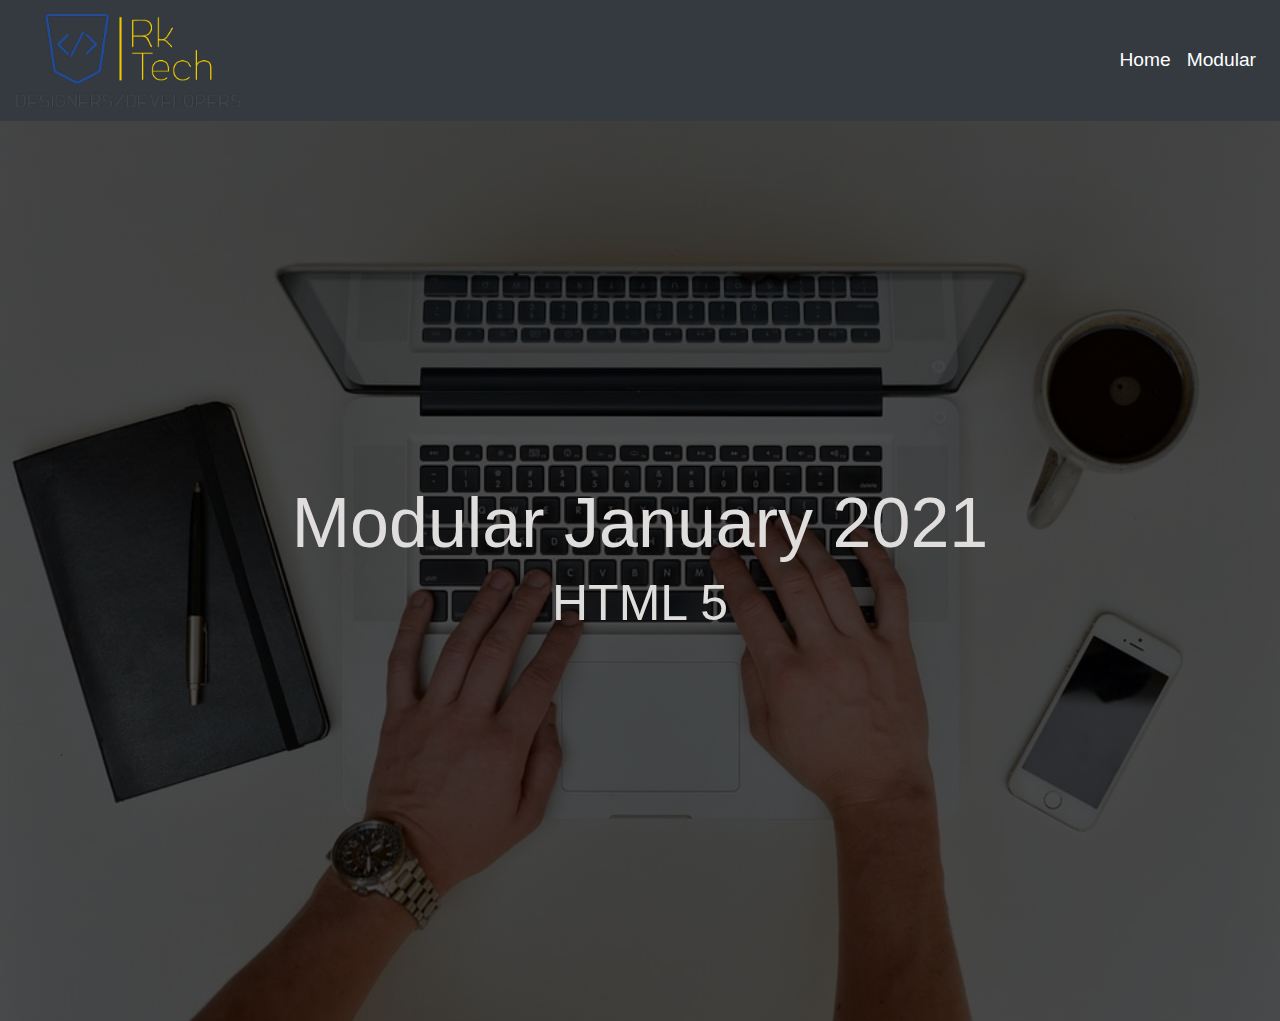
==== home.html @ bd6cd8b1 "" ====
<!doctype html>
<html lang="en">
  <head>
    <!-- Required meta tags -->
    <meta charset="utf-8">
    <meta name="viewport" content="width=device-width, initial-scale=1, shrink-to-fit=no">
    <!-- Bootstrap CSS -->
    <link rel="stylesheet" href="https://stackpath.bootstrapcdn.com/bootstrap/4.3.1/css/bootstrap.min.css" integrity="sha384-ggOyR0iXCbMQv3Xipma34MD+dH/1fQ784/j6cY/iJTQUOhcWr7x9JvoRxT2MZw1T" crossorigin="anonymous">
    <!-- Optional CSS -->
    <link rel="stylesheet" href="css/style.css">
    <link rel="shortcut icon" href="img/Favicon.png" type="image/x-icon">
    <title>RKTECH</title>
  </head>
  <body>
    <nav class="navbar navbar-expand-md navbar-dark bg-dark">
        <a href="#" class="navbar-brand"><img src="img/LOGO.png" alt="LOGO"></a>
        <button type="button" class="navbar-toggler" data-toggle="collapse" data-target="#navbarResponsive">
            <span class="navbar-toggler-icon"></span>
        </button>
        <div class="collapse navbar-collapse" id="navbarResponsive">
            <ul class="navbar-nav ml-auto">
                <li class="nav-item"><a href="/" class="nav-link">Home</a></li>
                <li class="nav-item"><a href="modular.html" class="nav-link">Modular</a></li>
            </ul>
        </div>
    </nav>
    <section id="banner">
        <div class="bg-img"></div>
        <div class="container custom-banner" >
            <h1 class="text-center">Modular January 2021</h1>
            <h2 class="text-center">HTML 5</h2>
        </div>
    </section>


    <!-- Optional JavaScript -->
    <!-- jQuery first, then Popper.js, then Bootstrap JS -->
    <script src="https://code.jquery.com/jquery-3.3.1.slim.min.js" integrity="sha384-q8i/X+965DzO0rT7abK41JStQIAqVgRVzpbzo5smXKp4YfRvH+8abtTE1Pi6jizo" crossorigin="anonymous"></script>
    <script src="https://cdnjs.cloudflare.com/ajax/libs/popper.js/1.14.7/umd/popper.min.js" integrity="sha384-UO2eT0CpHqdSJQ6hJty5KVphtPhzWj9WO1clHTMGa3JDZwrnQq4sF86dIHNDz0W1" crossorigin="anonymous"></script>
    <script src="https://stackpath.bootstrapcdn.com/bootstrap/4.3.1/js/bootstrap.min.js" integrity="sha384-JjSmVgyd0p3pXB1rRibZUAYoIIy6OrQ6VrjIEaFf/nJGzIxFDsf4x0xIM+B07jRM" crossorigin="anonymous"></script>
  </body>
</html>
---- css/style.css ----
ul li a{
    font-size: larger;
    color: #ffffff !important;
}
ul li a:hover{
    color: #e0dddd !important;
}
.navbar-brand img{
    width:25vh;
}
#banner{
    width: 100%;
    height: 100vh;
    position: absolute;
}
.bg-img{
    background: linear-gradient(rgba(0,0,0,0.7),rgba(0,0,0,0.7)), url('../img/banner.jpg');
    width: 100%;
    height: 100vh;
    background-repeat: no-repeat;
    background-position: center;
    background-size: cover;
    position: fixed;
    z-index: -1;
}
.custom-banner  
{   
    position: relative;
    top: 40%;
    width: 75%;
    margin:auto;
    color: #e0dddd;
}
h1{
    font-size: 70px;
}
h2{
    font-size: 50px;
}
button{
    margin: 0 auto;
}

.visible{
    visibility: visible;
}
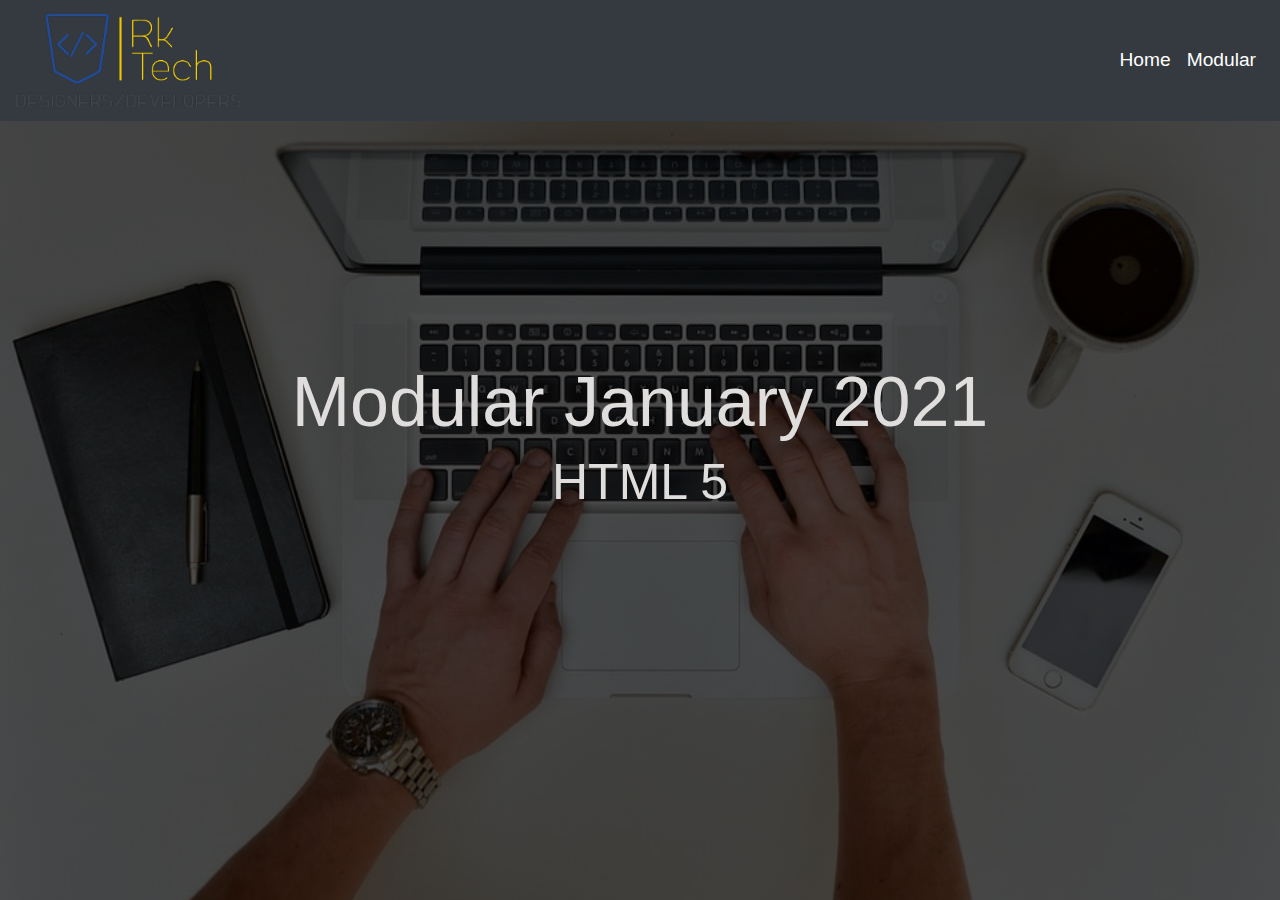
==== commit bfbfe8f4: "Add files via upload" ====
--- a/home.html
+++ b/home.html
@@ -1,42 +1,44 @@
-<!doctype html>
-<html lang="en">
-  <head>
-    <!-- Required meta tags -->
-    <meta charset="utf-8">
-    <meta name="viewport" content="width=device-width, initial-scale=1, shrink-to-fit=no">
-    <!-- Bootstrap CSS -->
-    <link rel="stylesheet" href="https://stackpath.bootstrapcdn.com/bootstrap/4.3.1/css/bootstrap.min.css" integrity="sha384-ggOyR0iXCbMQv3Xipma34MD+dH/1fQ784/j6cY/iJTQUOhcWr7x9JvoRxT2MZw1T" crossorigin="anonymous">
-    <!-- Optional CSS -->
-    <link rel="stylesheet" href="css/style.css">
-    <link rel="shortcut icon" href="img/Favicon.png" type="image/x-icon">
-    <title>RKTECH</title>
-  </head>
-  <body>
-    <nav class="navbar navbar-expand-md navbar-dark bg-dark">
-        <a href="#" class="navbar-brand"><img src="img/LOGO.png" alt="LOGO"></a>
-        <button type="button" class="navbar-toggler" data-toggle="collapse" data-target="#navbarResponsive">
-            <span class="navbar-toggler-icon"></span>
-        </button>
-        <div class="collapse navbar-collapse" id="navbarResponsive">
-            <ul class="navbar-nav ml-auto">
-                <li class="nav-item"><a href="/" class="nav-link">Home</a></li>
-                <li class="nav-item"><a href="modular.html" class="nav-link">Modular</a></li>
-            </ul>
-        </div>
-    </nav>
-    <section id="banner">
-        <div class="bg-img"></div>
-        <div class="container custom-banner" >
-            <h1 class="text-center">Modular January 2021</h1>
-            <h2 class="text-center">HTML 5</h2>
-        </div>
-    </section>
-
-
-    <!-- Optional JavaScript -->
-    <!-- jQuery first, then Popper.js, then Bootstrap JS -->
-    <script src="https://code.jquery.com/jquery-3.3.1.slim.min.js" integrity="sha384-q8i/X+965DzO0rT7abK41JStQIAqVgRVzpbzo5smXKp4YfRvH+8abtTE1Pi6jizo" crossorigin="anonymous"></script>
-    <script src="https://cdnjs.cloudflare.com/ajax/libs/popper.js/1.14.7/umd/popper.min.js" integrity="sha384-UO2eT0CpHqdSJQ6hJty5KVphtPhzWj9WO1clHTMGa3JDZwrnQq4sF86dIHNDz0W1" crossorigin="anonymous"></script>
-    <script src="https://stackpath.bootstrapcdn.com/bootstrap/4.3.1/js/bootstrap.min.js" integrity="sha384-JjSmVgyd0p3pXB1rRibZUAYoIIy6OrQ6VrjIEaFf/nJGzIxFDsf4x0xIM+B07jRM" crossorigin="anonymous"></script>
-  </body>
+<!doctype html>
+<html lang="en">
+  <head>
+    <!-- Required meta tags -->
+    <meta charset="utf-8">
+    <meta name="viewport" content="width=device-width, initial-scale=1, shrink-to-fit=no" >
+    <!-- Bootstrap CSS -->
+    <link rel="stylesheet" href="https://stackpath.bootstrapcdn.com/bootstrap/4.3.1/css/bootstrap.min.css" integrity="sha384-ggOyR0iXCbMQv3Xipma34MD+dH/1fQ784/j6cY/iJTQUOhcWr7x9JvoRxT2MZw1T" crossorigin="anonymous">
+    <!-- Optional CSS -->
+    <link rel="stylesheet" href="css/style.css">
+    <link rel="shortcut icon" href="img/Favicon.png" type="image/x-icon">
+    <title>RKTECH</title>
+  </head>
+  <body onload="myfunction()">
+    <div id="loading" ></div>
+    <nav class="navbar navbar-expand-md fixed-top navbar-dark bg-dark">
+        <a href="#" class="navbar-brand"><img src="img/LOGO.png" alt="LOGO"></a>
+        <button type="button" class="navbar-toggler" data-toggle="collapse" data-target="#navbarResponsive">
+            <span class="navbar-toggler-icon"></span>
+        </button>
+        <div class="collapse navbar-collapse" id="navbarResponsive">
+            <ul class="navbar-nav ml-auto">
+                <li class="nav-item"><a href="/" class="nav-link">Home</a></li>
+                <li class="nav-item"><a href="modular.html" class="nav-link">Modular</a></li>
+            </ul>
+        </div>
+    </nav>
+    <section id="banner">
+        <div class="bg-img"></div>
+        <div class="container custom-banner" >
+            <h1 class="text-center">Modular January 2021</h1>
+            <h2 class="text-center">HTML 5</h2>
+        </div>
+    </section>
+
+    
+    <!-- Optional JavaScript -->
+    <script src="/js/loader.js"></script>
+    <!-- jQuery first, then Popper.js, then Bootstrap JS -->
+    <script src="https://code.jquery.com/jquery-3.3.1.slim.min.js" integrity="sha384-q8i/X+965DzO0rT7abK41JStQIAqVgRVzpbzo5smXKp4YfRvH+8abtTE1Pi6jizo" crossorigin="anonymous"></script>
+    <script src="https://cdnjs.cloudflare.com/ajax/libs/popper.js/1.14.7/umd/popper.min.js" integrity="sha384-UO2eT0CpHqdSJQ6hJty5KVphtPhzWj9WO1clHTMGa3JDZwrnQq4sF86dIHNDz0W1" crossorigin="anonymous"></script>
+    <script src="https://stackpath.bootstrapcdn.com/bootstrap/4.3.1/js/bootstrap.min.js" integrity="sha384-JjSmVgyd0p3pXB1rRibZUAYoIIy6OrQ6VrjIEaFf/nJGzIxFDsf4x0xIM+B07jRM" crossorigin="anonymous"></script>
+  </body>
 </html>